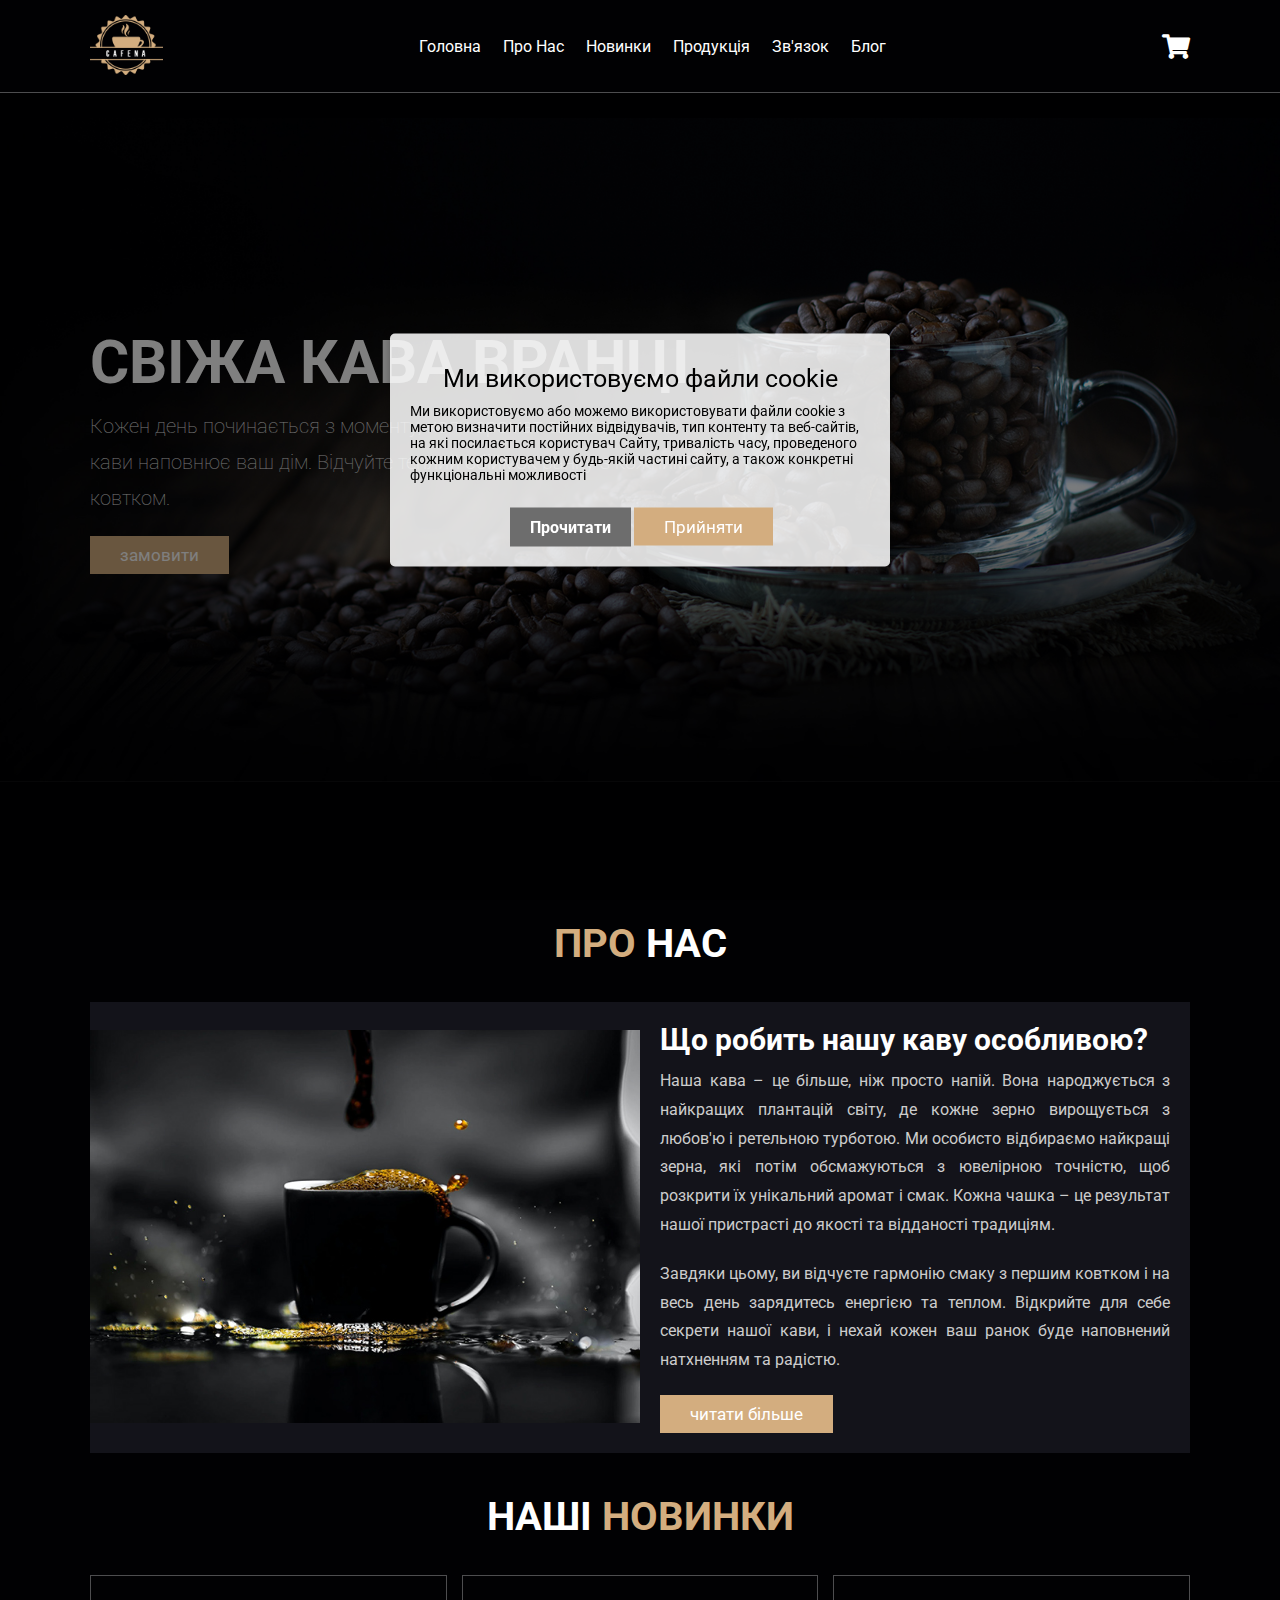
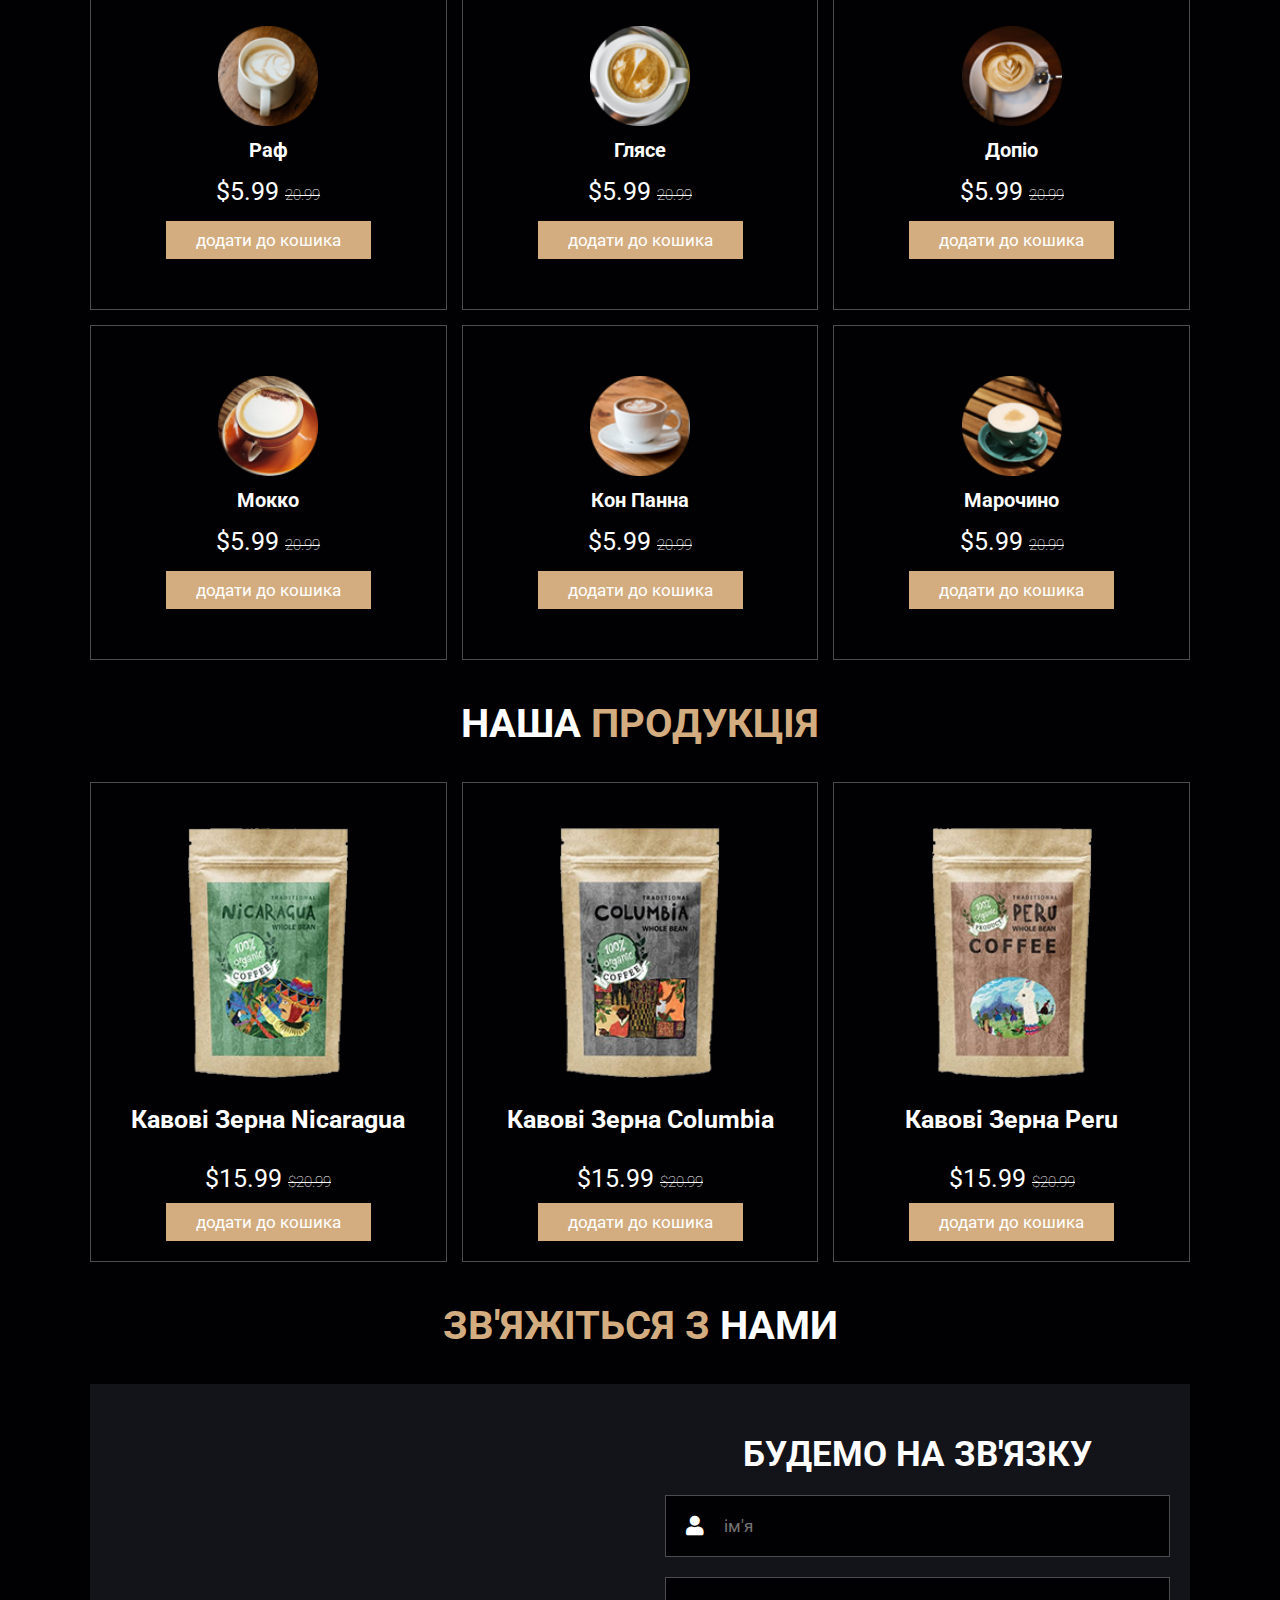
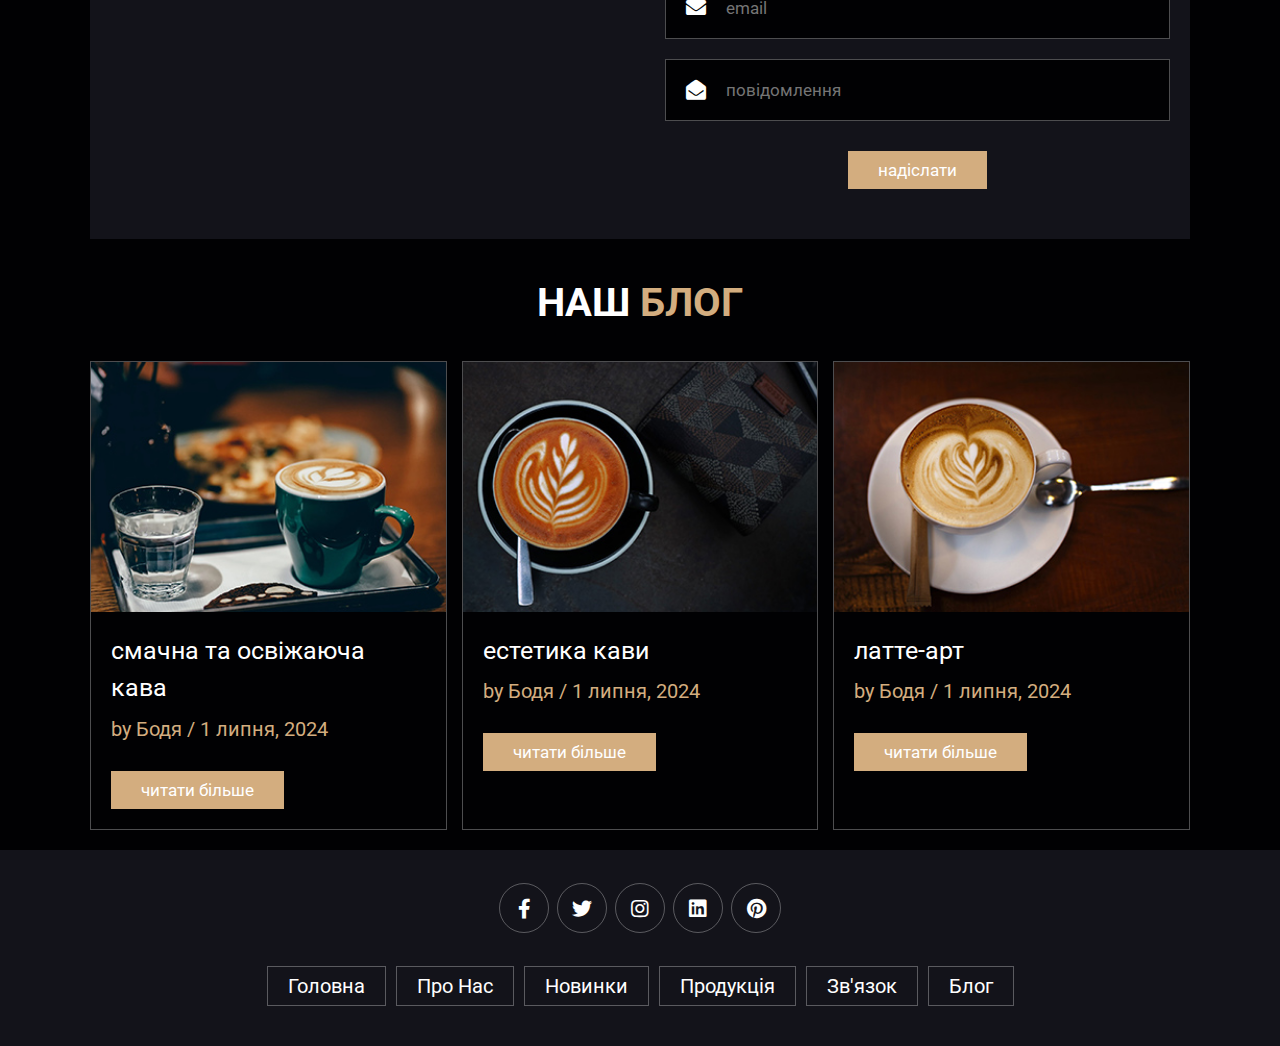
==== index.html @ 8d49d450 "Add files via upload" ====
<!DOCTYPE html>
<html lang="en">
<head>
    <meta charset="UTF-8">
    <meta http-equiv="X-UA-Compatible" content="IE=edge">
    <meta name="viewport" content="width=device-width, initial-scale=1.0">
    <title>coffee shop</title>
    <link rel="stylesheet" href="https://cdnjs.cloudflare.com/ajax/libs/font-awesome/5.15.4/css/all.min.css">
    <link rel="stylesheet" href="style1.css">
    <link rel="icon" type="images/x-icon" href="images/coffecupsilhouette_89235.ico">
</head>
<body>
    
<header class="header">

    <a href="#" class="logo">
        <img src="images/logo.png" alt="">
    </a>

    <nav class="navbar">
        <a href="index.html">головна</a>
        <a href="#about">про нас</a>
        <a href="#menu">новинки</a>
        <a href="product.html">продукція</a>
        <a href="#contact">зв'язок</a>
        <a href="blog.html">блог</a>
    </nav>

    <div class="icons">
        <div class="rch" id="search-btn"></div>
        <div class="fas fa-shopping-cart" id="cart-btn"></div>
        <div class="fas fa-bars" id="menu-btn"></div>
    </div>

   

    <div class="cart-items-container">
        <h2>Кошик</h2>
        <ul id="cart-items-list"></ul>
        <div class="total-price">Загальна ціна: $<span id="total-price">0.00</span></div>
        <a href="payment.html" class="btn">Перейти до оплати</a>
    </div>
</header>

<section class="home" id="home">

    <div class="content">
        <h3>свіжа кава вранці</h3>
        <p>Кожен день починається з моменту, коли аромат свіжозвареної кави наповнює ваш дім. Відчуйте теплий обіймок ранку з кожним ковтком.</p>
        <a href="#menu" class="btn">замовити</a>
    </div>

</section>

<section class="about" id="about">

    <h1 class="heading"> <span>Про</span> нас </h1>

    <div class="row">

        <div class="image">
            <img src="images/about-img.jpeg" alt="">
        </div>

        <div class="content">
            <h3>Що робить нашу каву особливою?</h3>
            <p class="ctt">Наша кава – це більше, ніж просто напій. Вона народжується з найкращих плантацій світу, де кожне зерно вирощується з любов'ю і ретельною турботою. Ми особисто відбираємо найкращі зерна, які потім обсмажуються з ювелірною точністю, щоб розкрити їх унікальний аромат і смак. Кожна чашка – це результат нашої пристрасті до якості та відданості традиціям.</p>
            <p class="ctt">Завдяки цьому, ви відчуєте гармонію смаку з першим ковтком і на весь день зарядитесь енергією та теплом. Відкрийте для себе секрети нашої кави, і нехай кожен ваш ранок буде наповнений натхненням та радістю.</p>
            <a href="blog.html" class="btn">читати більше</a>
        </div>

    </div>

</section>

<section class="menu" id="menu">

    <h1 class="heading"> Наші <span>новинки</span> </h1>

    <div class="box-container">

        <div class="box">
            <img src="images/menu-1.png" alt="">
            <h3>Раф</h3>
            <div class="price">$5.99 <span>20.99</span></div>
            <a href="#header" class="btn" onclick="addToCart('раф', 15.99)">додати до кошика</a>
        </div>

        <div class="box">
            <img src="images/menu-2.png" alt="">
            <h3>глясе</h3>
            <div class="price">$5.99 <span>20.99</span></div>
            <a href="#header" class="btn" onclick="addToCart('глясе', 15.99)">додати до кошика</a>
        </div>

        <div class="box">
            <img src="images/menu-3.png" alt="">
            <h3>допіо</h3>
            <div class="price">$5.99 <span>20.99</span></div>
            <a href="#header" class="btn" onclick="addToCart('допіо', 15.99)">додати до кошика</a>
        </div>

        <div class="box">
            <img src="images/menu-4.png" alt="">
            <h3>мокко</h3>
            <div class="price">$5.99 <span>20.99</span></div>
            <a href="#header" class="btn" onclick="addToCart('мокко', 15.99)">додати до кошика</a>
        </div>

        <div class="box">
            <img src="images/menu-5.png" alt="">
            <h3>кон панна</h3>
            <div class="price">$5.99 <span>20.99</span></div>
            <a href="#header" class="btn" onclick="addToCart('кон панна', 15.99)">додати до кошика</a>
        </div>

        <div class="box">
            <img src="images/menu-6.png" alt="">
            <h3>марочино</h3>
            <div class="price">$5.99 <span>20.99</span></div>
            <a href="#header" class="btn" onclick="addToCart('марочино', 15.99)">додати до кошика</a>
        </div>

    </div>

</section>

<section class="products" id="products">

    <h1 class="heading"> наша <span>продукція</span> </h1>

    <div class="box-container">

        <div class="box">
            
          
            <div class="image">
                <img src="images/product-1.png" alt="">
            </div>
            <div class="content">
                <h3>кавові зерна Nicaragua</h3>
                <div class="stars">
                    
                </div>
                <div class="price">$15.99 <span>$20.99</span></div>
                <a href="#header" class="btn" onclick="addToCart('кавові зерна Nicaragua', 15.99)">додати до кошика</a>
            </div>
        </div>

        <div class="box">
          
            <div class="image">
                <img src="images/product-2.png" alt="">
            </div>
            <div class="content">
                <h3>кавові зерна Columbia</h3>
                <div class="stars">
                    
                </div>
                <div class="price">$15.99 <span>$20.99</span></div>
                <a href="#header" class="btn" onclick="addToCart('кавові зерна Columbia', 15.99)">додати до кошика</a>
            </div>
        </div>

        <div class="box">
           
            <div class="image">
                <img src="images/product-3.png" alt="">
            </div>
            <div class="content">
                <h3>кавові зерна Peru</h3>
                <div class="stars">
                    
                </div>
                <div class="price">$15.99 <span>$20.99</span></div>
                <a href="#header" class="btn" onclick="addToCart('кавові зерна Peru', 15.99)">додати до кошика</a>
            </div>
        </div>

    </div>

</section>

<section class="contact" id="contact">

    <h1 class="heading"> <span>ЗВ'ЯЖІТЬСЯ з</span>  НАМИ </h1>

    <div class="row">

    
        <iframe class="map" src="https://maps.google.com/maps?width=100%25&amp;height=600&amp;hl=en&amp;q=вулиця%20Заньковецької,%2089,%20Ужгород,%20Закарпатська&output=embedt=&amp;z=14&amp;ie=UTF8&amp;iwloc=B&amp;output=embed" allowfullscreen="" loading="lazy"></iframe>
      
      
      

        <form action="">
            <h3>БУДЕМО НА ЗВ'ЯЗКУ</h3>
            <div class="inputBox">
                <span class="fas fa-user"></span>
                <input type="text" placeholder="ім'я">
            </div>
            <div class="inputBox">
                <span class="fas fa-envelope"></span>
                <input type="email" placeholder="email">
            </div>
            <div class="inputBox">
                <span class="fas fa-envelope-open"></span>
                <input type="text" placeholder="повідомлення">
            </div>
            <input type="submit" value="надіслати" class="btn" >
        </form>

    </div>

</section>

<section class="blogs" id="blogs">

    <h1 class="heading"> Наш <span>блог</span> </h1>

    <div class="box-container">

        <div class="box">
            <div class="image">
                <img src="images/blog-1.jpeg" alt="">
            </div>
            <div class="content">
                <a href="#" class="title">смачна та освіжаюча кава</a>
                <span>by Бодя / 1 липня, 2024</span>
                <p></p>
                <a href="blog.html" class="btn">читати більше</a>
            </div>
        </div>

        <div class="box">
            <div class="image">
                <img src="images/blog-2.jpeg" alt="">
            </div>
            <div class="content">
                <a href="#" class="title">естетика кави</a>
                <span>by Бодя / 1 липня, 2024</span>
                <p></p>
                <a href="blog.html" class="btn">читати більше</a>
            </div>
        </div>

        <div class="box">
            <div class="image">
                <img src="images/blog-3.jpeg" alt="">
            </div>
            <div class="content">
                <a href="#" class="title">латте-арт</a>
                <span>by Бодя / 1 липня, 2024</span>
                <p></p>
                <a href="blog.html" class="btn">читати більше</a>
            </div>
        </div>

    </div>

</section>



<section class="footer">

    <div class="share">
        <a href="https://www.facebook.com/?locale=uk_UA" class="fab fa-facebook-f"></a>
        <a href="https://x.com/?lang=uk&mx=2" class="fab fa-twitter"></a>
        <a href="https://www.instagram.com/" class="fab fa-instagram"></a>
        <a href="https://ua.linkedin.com/" class="fab fa-linkedin"></a>
        <a href="https://ru.pinterest.com/" class="fab fa-pinterest"></a>
    </div>

    <div class="links">
        <a href="#home">головна </a>
        <a href="#about">про нас</a>
        <a href="#menu">новинки</a>
        <a href="#products">продукція</a>
       
        <a href="#contact">зв'язок</a>
        <a href="#blogs">блог</a>
    </div>

   

</section>


<div id="popup" class="popup">
    <div class="popup-content">
        <p class="We">Ми використовуємо файли cookie</p>
        <p class="wew">Ми використовуємо або можемо використовувати файли cookie з метою визначити постійних відвідувачів, тип контенту та веб-сайтів, на які посилається користувач Сайту, тривалість часу, проведеного кожним користувачем у будь-якій частині cайту, а також конкретні функціональні можливості<p>
         <a href="index2.html"> <button class="btn1">Прочитати</button></a>
        <button class="btn" onclick="closePopup()">Прийняти</button>
    </div>
</div>

    
<script>
    let cartItems = [];
    let totalPrice = 0.0;
    
    function addToCart(itemName, itemPrice) {
        const cartItem = {
            name: itemName,
            price: itemPrice
        };
        cartItems.push(cartItem);
        updateCart();
    }
    
    function removeFromCart(index) {
        cartItems.splice(index, 1);
        updateCart();
    }
    
    function updateCart() {
        const cartItemsList = document.getElementById('cart-items-list');
        const totalPriceElement = document.getElementById('total-price');
    
        cartItemsList.innerHTML = '';
        totalPrice = 0.0;
    
        cartItems.forEach((item, index) => {
            totalPrice += item.price;
            const listItem = document.createElement('li');
            listItem.innerHTML = `
                ${item.name} - $${item.price.toFixed(2)}
                <button onclick="removeFromCart(${index})">Видалити</button>
            `;
            cartItemsList.appendChild(listItem);
        });
    
        totalPriceElement.textContent = totalPrice.toFixed(2);
    }
    
    document.querySelector('#menu-btn').onclick = () =>{
        document.querySelector('.navbar').classList.toggle('active');
    }
    
    document.querySelector('#search-btn').onclick = () =>{
        document.querySelector('.search-form').classList.toggle('active');
    }
    
    document.querySelector('#cart-btn').onclick = () =>{
        document.querySelector('.cart-items-container').classList.toggle('active');
    }
    
    window.onscroll = () =>{
        document.querySelector('.navbar').classList.remove('active');
        document.querySelector('.search-form').classList.remove('active');
        document.querySelector('.cart-items-container').classList.remove('active');
    }

   // Функція для закриття popup
function closePopup() {
    document.getElementById('popup').classList.remove('show');
}

// Функція для показу popup при завантаженні сторінки
function showPopup() {
    document.getElementById('popup').classList.add('show');
}

// Встановлюємо обробник події на завантаження сторінки
window.onload = function() {
    showPopup();
}

    </script>


<script src="https://code.jquery.com/jquery-3.3.1.min.js"></script>


</body>
</html>
---- style1.css ----
@import url('https://fonts.googleapis.com/css2?family=Roboto:wght@100;300;400;500;700&display=swap');

:root{
    --main-color:#d3ad7f;
    --black:#13131a;
    --bg:#010103;
    --border:.1rem solid rgba(255,255,255,.3);
}

*{
    font-family: 'Roboto', sans-serif;
    margin:0; padding:0;
    box-sizing: border-box;
    outline: none; border:none;
    text-decoration: none;
    text-transform: capitalize;
    transition: .2s linear;
}

html{
    font-size: 62.5%;
    overflow-x: hidden;
    scroll-padding-top: 9rem;
    scroll-behavior: smooth;
}

html::-webkit-scrollbar{
    width: .8rem;
}

html::-webkit-scrollbar-track{
    background: transparent;
}

html::-webkit-scrollbar-thumb{
    background: #fff;
    border-radius: 5rem;
}

body{
    background: var(--bg);
}

section{
    padding:2rem 7%;
}

.heading{
    text-align: center;
    color:#fff;
    text-transform: uppercase;
    padding-bottom: 3.5rem;
    font-size: 4rem;
}

.heading span{
    color:var(--main-color);
    text-transform: uppercase;
}

.btn{
    margin-top: 1rem;
    display: inline-block;
    padding:.9rem 3rem;
    font-size: 1.7rem;
    color:#fff;
    background: var(--main-color);
    cursor: pointer;
}

.btn:hover{
    letter-spacing: .2rem;
}

.header{
    background: var(--bg);
    display: flex;
    align-items: center;
    justify-content: space-between;
    padding:1.5rem 7%;
    border-bottom: var(--border);
    position: fixed;
    top:0; left: 0; right: 0;
    z-index: 1000;
}

.header .logo img{
    height: 6rem;
}

.header .navbar a{
    margin:0 1rem;
    font-size: 1.6rem;
    color:#fff;
}

.header .navbar a:hover{
    color:var(--main-color);
    border-bottom: .1rem solid var(--main-color);
    padding-bottom: .5rem;
}

.header .icons div{
    color:#fff;
    cursor: pointer;
    font-size: 2.5rem;
    margin-left: 2rem;
}

.header .icons div:hover{
    color:var(--main-color);
}

#menu-btn{
    display: none;
}

.header .search-form{
    position: absolute;
    top:115%; right: 7%;
    background: #fff;
    width: 50rem;
    height: 5rem;
    display: flex;
    align-items: center;
    transform: scaleY(0);
    transform-origin: top;
}

.header .search-form.active{
    transform: scaleY(1);
}

.header .search-form input{
    height: 100%;
    width: 100%;
    font-size: 1.6rem;
    color:var(--black);
    padding:1rem;
    text-transform: none;
}

.header .search-form label{
    cursor: pointer;
    font-size: 2.2rem;
    margin-right: 1.5rem;
    color:var(--black);
}

.header .search-form label:hover{
    color:var(--main-color);
}

.header .cart-items-container{
    position: absolute;
    top:100%; right: -100%;
    height: calc(100vh - 9.5rem);
    width: 35rem;
    background: #fff;
    padding:0 1.5rem;
}

.header .cart-items-container.active{
    right: 0;
}

.header .cart-items-container .cart-item{
    position: relative;
    margin:2rem 0;
    display: flex;
    align-items: center;
    gap:1.5rem;
}

.header .cart-items-container .cart-item .fa-times{
    position: absolute;
    top:1rem; right: 1rem;
    font-size: 2rem;
    cursor: pointer;
    color: var(--black);
}

.header .cart-items-container .cart-item .fa-times:hover{
    color:var(--main-color);
}

.header .cart-items-container .cart-item img{
    height: 7rem;
}

.header .cart-items-container .cart-item .content h3{
    font-size: 2rem;
    color:var(--black);
    padding-bottom: .5rem;
}

.header .cart-items-container .cart-item .content .price{
    font-size: 1.5rem;
    color:var(--main-color);
}

.header .cart-items-container .btn{
    width: 100%;
    text-align: center;
}

.home{
    min-height: 100vh;
    display: flex;
    align-items: center;
    background:url(images/home-img.jpeg) no-repeat;
    background-size: 100%;
    background-position: center;
    
}

.home .content{
    max-width: 60rem;
}

.home .content h3{
    font-size: 6rem;
    text-transform: uppercase;
    color:#fff;
}

.home .content p{
    font-size: 2rem;
    font-weight: lighter;
    line-height: 1.8;
    padding:1rem 0;
    color:#eee;
    text-transform: none;
}

.ctt{
    text-align: justify;
}

.about .row{
    display: flex;
    align-items: center;
    background:var(--black);
    flex-wrap: wrap;
    text-transform: none;
}

.about .row .image{
    flex:1 1 45rem;
}

.about .row .image img{
    width: 100%;
}
.about .row .content{
    flex:1 1 45rem;
    padding:2rem;
    text-transform: none;
}

.about .row .content h3{
    font-size: 3rem;
    color:#fff;
    text-transform: none;
}

.about .row .content p{
    font-size: 1.6rem;
    color:#ccc;
    padding:1rem 0;
    line-height: 1.8;
    text-transform: none;
}

.menu .box-container{
    display: grid;
    grid-template-columns: repeat(auto-fit, minmax(30rem, 1fr));
    gap:1.5rem;
}

.menu .box-container .box{
    padding:5rem;
    text-align: center;
    border:var(--border);    
}

.menu .box-container .box img{
    height: 10rem;
}

.menu .box-container .box h3{
    color: #fff;
    font-size: 2rem;
    padding:1rem 0;
}

.menu .box-container .box .price{
    color: #fff;
    font-size: 2.5rem;
    padding:.5rem 0;
}

.menu .box-container .box .price span{
    font-size: 1.5rem;
    text-decoration: line-through;
    font-weight: lighter;
}

.menu .box-container .box:hover{
    background:#fff;
}

.menu .box-container .box:hover > *{
    color:var(--black);
}

.products .box-container{
    display: grid;
    grid-template-columns: repeat(auto-fit, minmax(30rem, 1fr));
    gap:1.5rem;
}

.products .box-container .box{
    text-align: center;
    border:var(--border);
    padding: 2rem;
}

.products .box-container .box .icons a{
    height: 5rem;
    width: 5rem;
    line-height: 5rem;
    font-size: 2rem;
    border:var(--border);
    color:#fff;
    margin:.3rem;
}

.products .box-container .box .icons a:hover{
    background:var(--main-color);
}

.products .box-container .box .image{
    padding: 2.5rem 0;
}

.products .box-container .box .image img{
    height: 25rem;
}

.products .box-container .box .content h3{
    color:#fff;
    font-size: 2.5rem;
}

.products .box-container .box .content .stars{
    padding: 1.5rem;
}

.products .box-container .box .content .stars i{
    font-size: 1.7rem;
    color: var(--main-color);
}

.products .box-container .box .content .price{
    color:#fff;
    font-size: 2.5rem;
}

.products .box-container .box .content .price span{
    text-decoration: line-through;
    font-weight: lighter;
    font-size: 1.5rem;
}

.review .box-container{
    display: grid;
    grid-template-columns: repeat(auto-fit, minmax(30rem, 1fr));
    gap:1.5rem;
}

.review .box-container .box{
    border:var(--border);
    text-align: center;
    padding:3rem 2rem;
}

.review .box-container .box p{
    font-size: 1.5rem;
    line-height: 1.8;
    color:#ccc;
    padding:2rem 0;
}

.review .box-container .box .user{
    height: 7rem;
    width: 7rem;
    border-radius: 50%;
    object-fit: cover;
}

.review .box-container .box h3{
    padding:1rem 0;
    font-size: 2rem;
    color:#fff;
}

.review .box-container .box .stars i{
    font-size: 1.5rem;
    color:var(--main-color);
}

.contact .row{
    display: flex;
    background:var(--black);
    flex-wrap: wrap;
    gap:1rem;
}

.contact .row .map{
    flex:1 1 45rem;
    width: 100%;
    object-fit: cover;
}

.contact .row form{
    flex:1 1 45rem;
    padding:5rem 2rem;
    text-align: center;
}

.contact .row form h3{
    text-transform: uppercase;
    font-size: 3.5rem;
    color:#fff;
}

.contact .row form .inputBox{
    display: flex;
    align-items: center;
    margin-top: 2rem;
    margin-bottom: 2rem;
    background:var(--bg);
    border:var(--border);
}

.contact .row form .inputBox span{
    color:#fff;
    font-size: 2rem;
    padding-left: 2rem;
}

.contact .row form .inputBox input{
    width: 100%;
    padding:2rem;
    font-size: 1.7rem;
    color:#fff;
    text-transform: none;
    background:none;
}

.blogs .box-container{
    display: grid;
    grid-template-columns: repeat(auto-fit, minmax(30rem, 1fr));
    gap:1.5rem;
    text-transform: none;
}

.blogs .box-container .box{
    border:var(--border);    
}

.blogs .box-container .box .image{
    height: 25rem;
    overflow:hidden;
    width: 100%;
}

.blogs .box-container .box .image img{
    height: 100%;
    object-fit: cover;
    width: 100%;
}

.blogs .box-container .box:hover .image img{
    transform: scale(1.2);
}

.blogs .box-container .box .content{
    padding:2rem;
    text-transform: none;
}

.blogs .box-container .box .content .title{
    font-size: 2.5rem;
    line-height: 1.5;
    color:#fff;
    text-transform: none;
}

.blogs .box-container .box .content .title:hover{
    color:var(--main-color);
}

.blogs .box-container .box .content span{
    color:var(--main-color);
    display: block;
    padding-top: 1rem;
    font-size: 2rem;
    text-transform: none;
}

.blogs .box-container .box .content p{
    font-size: 1.6rem;
    line-height: 1.8;
    color:#ccc;
    padding:1rem 0;
    text-transform: none;
}

.footer{
    background:var(--black);
    text-align: center;
}

.footer .share{
    padding:1rem 0;
}

.footer .share a{
    height: 5rem;
    width: 5rem;
    line-height: 5rem;
    font-size: 2rem;
    color:#fff;
    border:var(--border);
    margin:.3rem;
    border-radius: 50%;
}

.footer .share a:hover{
    background-color: var(--main-color);
}

.footer .links{
    display: flex;
    justify-content: center;
    flex-wrap: wrap;
    padding:2rem 0;
    gap:1rem;
}

.footer .links a{
    padding:.7rem 2rem;
    color:#fff;
    border:var(--border);
    font-size: 2rem;
}

.footer .links a:hover{
    background:var(--main-color);
}

.footer .credit{
    font-size: 2rem;
    color:#fff;
    font-weight: lighter;
    padding:1.5rem;
}

.footer .credit span{
    color:var(--main-color);
}

.popup {
    display: none;
    position: fixed;
    top: 0;
    left: 0;
    width: 100%;
    height: 100%;
    background-color: rgba(0, 0, 0, 0.5);
}

.popup-content {
    position: absolute;
    top: 50%;
    left: 50%;
    transform: translate(-50%, -50%);
    background-color: #ffffffda;
    padding: 20px;
    border-radius: 5px;
    box-shadow: 0 0 10px rgba(0, 0, 0, 0.3);
    width: 50rem;
    font-size: 14px;
}

.We{
font-size: 25px;
text-align: center;
}

.btn1{
    display: inline-block;
    padding: 10px 20px;
    font-size: 16px;
    font-weight: bold;
    text-align: center;
    text-decoration: none;
    cursor: pointer;
    border: none;
    background-color: #6d6d6d; 
    color: #fff; 
    transition: background-color 0.3s ease;
    margin-top: 15px;
    margin-left: 100px;
}

.btn1:hover{
    background-color: #010103;
}

.popup p{
    margin-top: 10px;
}

.btn{
    text-transform: none;
}

.popup.show {
    display: block; /* Відображаємо popup, коли додано клас 'show' */
}


.popup1 {
    display: none;
    position: fixed;
    top: 0;
    left: 0;
    width: 100%;
    height: 100%;
    background-color: rgba(0, 0, 0, 0.5);
}

.popup-content1 {
    position: absolute;
    top: 50%;
    left: 50%;
    transform: translate(-50%, -50%);
    background-color: #fff;
    padding: 20px;
    border-radius: 5px;
    box-shadow: 0 0 10px rgba(0, 0, 0, 0.3);
}

.close1 {
    position: absolute;
    top: 1px;
    right: 10px;
    font-size: 20px;
    cursor: pointer;
}

.popup1 p{
font-size: 16px;
text-transform: none;
}

.popup_area{
    position: absolute;
    top: 0;
    left: 0;
    width: 100%;
    height: 100%;
}

@media (max-width:991px){

    html{
        font-size: 55%;
    }

    .header{
        padding:1.5rem 2rem;
    }

    section{
        padding:2rem;
    }

}

@media (max-width:768px){

    #menu-btn{
        display: inline-block;
    }

    .header .navbar{
        position: absolute;
        top:100%; right: -100%;
        background: #fff;
        width: 30rem;
        height: calc(100vh - 9.5rem);
    }

    .header .navbar.active{
        right:0;
    }

    .header .navbar a{
        color:var(--black);
        display: block;
        margin:1.5rem;
        padding:.5rem;
        font-size: 2rem;
    }

    .header .search-form{
        width: 90%;
        right: 2rem;
    }

    .home{
        background-position: left;
        justify-content: center;
        text-align: center;
    }

    .home .content h3{
        font-size: 4.5rem;
    }

    .home .content p{
        font-size: 1.5rem;
    }

}

@media (max-width:450px){

    html{
        font-size: 50%;
    }

}

.cart-items-container {
    display: none;
    position: fixed;
    top: 70px;
    right: 20px;
    width: 300px;
    background: #fff;
    box-shadow: 0 0 10px rgba(0, 0, 0, 0.1);
    padding: 20px;
    border-radius: 10px;
    z-index: 1000;
}

.cart-items-container.active {
    display: block;
}

.cart-items-container h2 {
    text-align: center;
    margin-bottom: 20px;
}

#cart-items-list {
    list-style-type: none;
    padding: 0;
    margin: 0;
}

#cart-items-list li {
    display: flex;
    justify-content: space-between;
    align-items: center;
    margin-bottom: 10px;
    padding: 10px;
    border-bottom: 1px solid #ddd;
}

#cart-items-list li button {
    background: #ff0000;
    color: #fff;
    border: none;
    padding: 5px 10px;
    cursor: pointer;
    border-radius: 5px;
    font-size: 0.9rem;
}

.total-price {
    text-align: right;
    font-weight: bold;
    margin-top: 20px;
}

.We{
    text-transform: none;
}

.wew{
    text-transform: none;
}
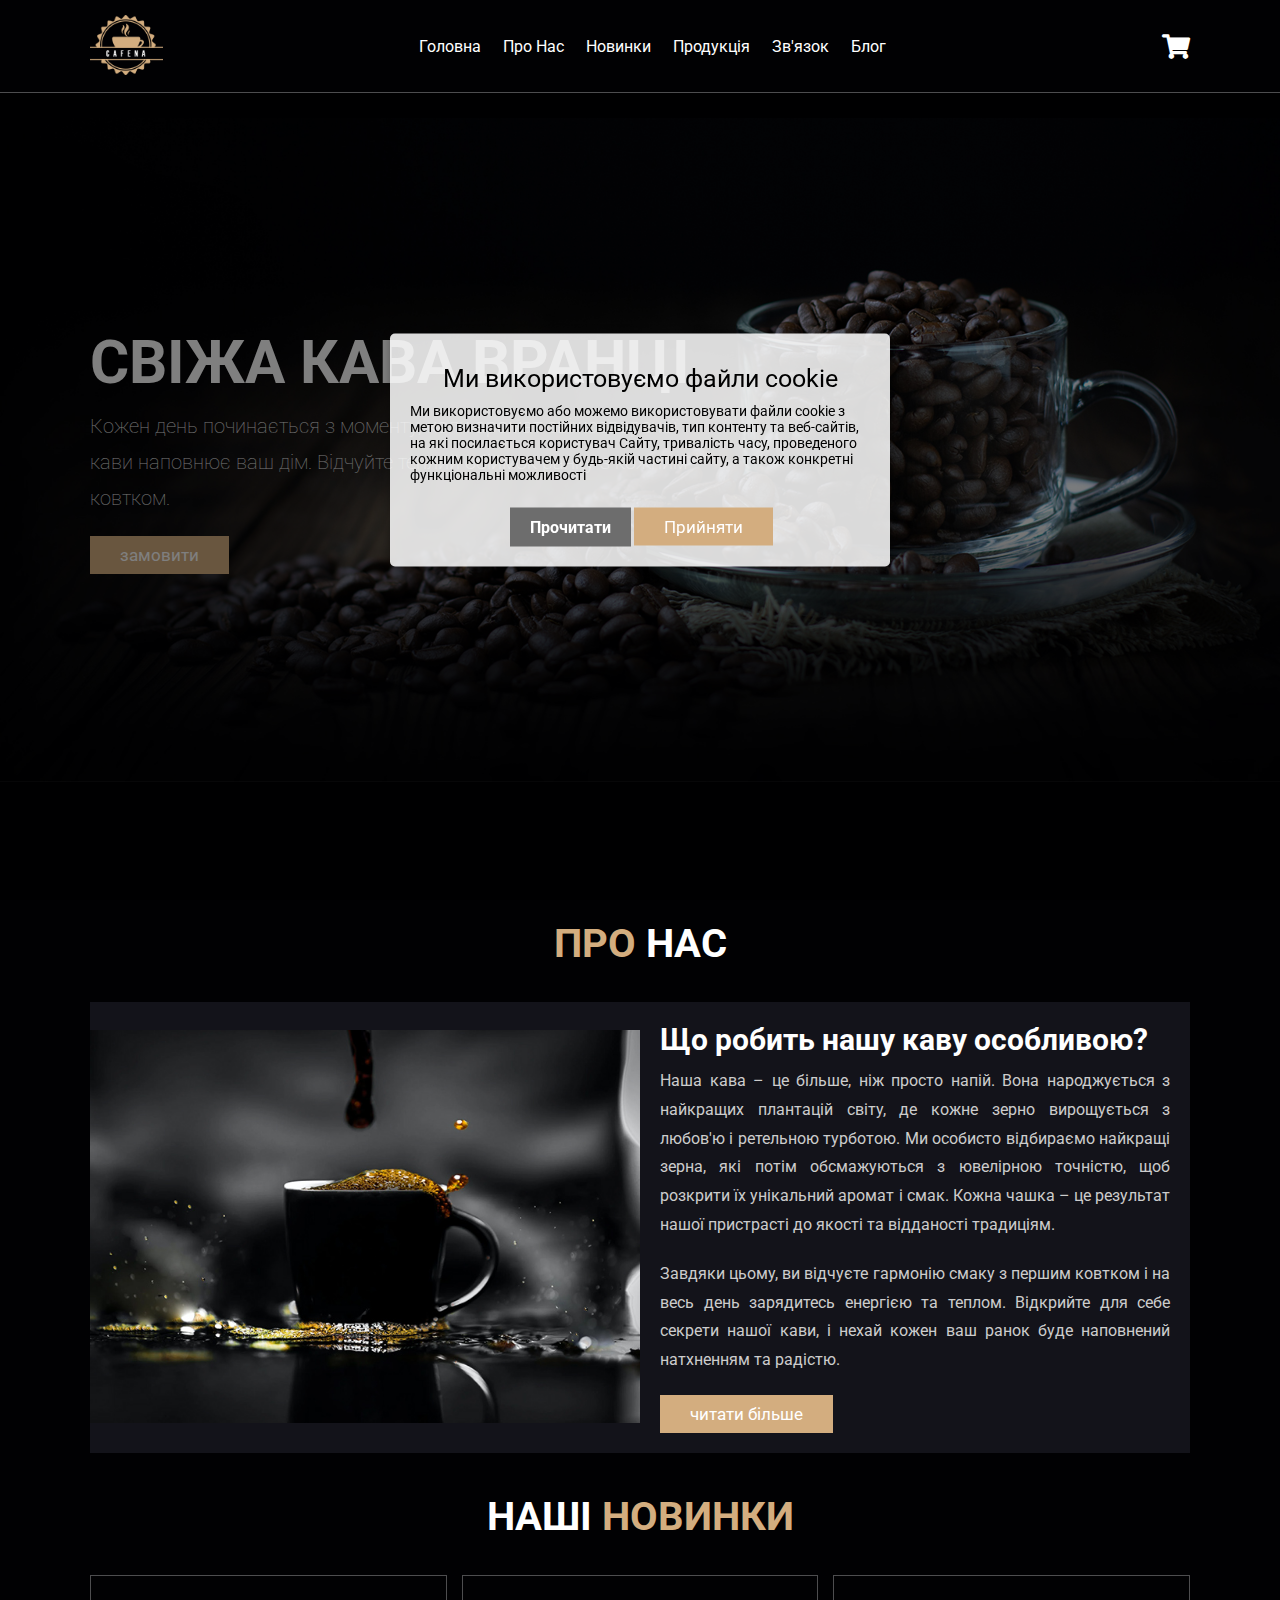
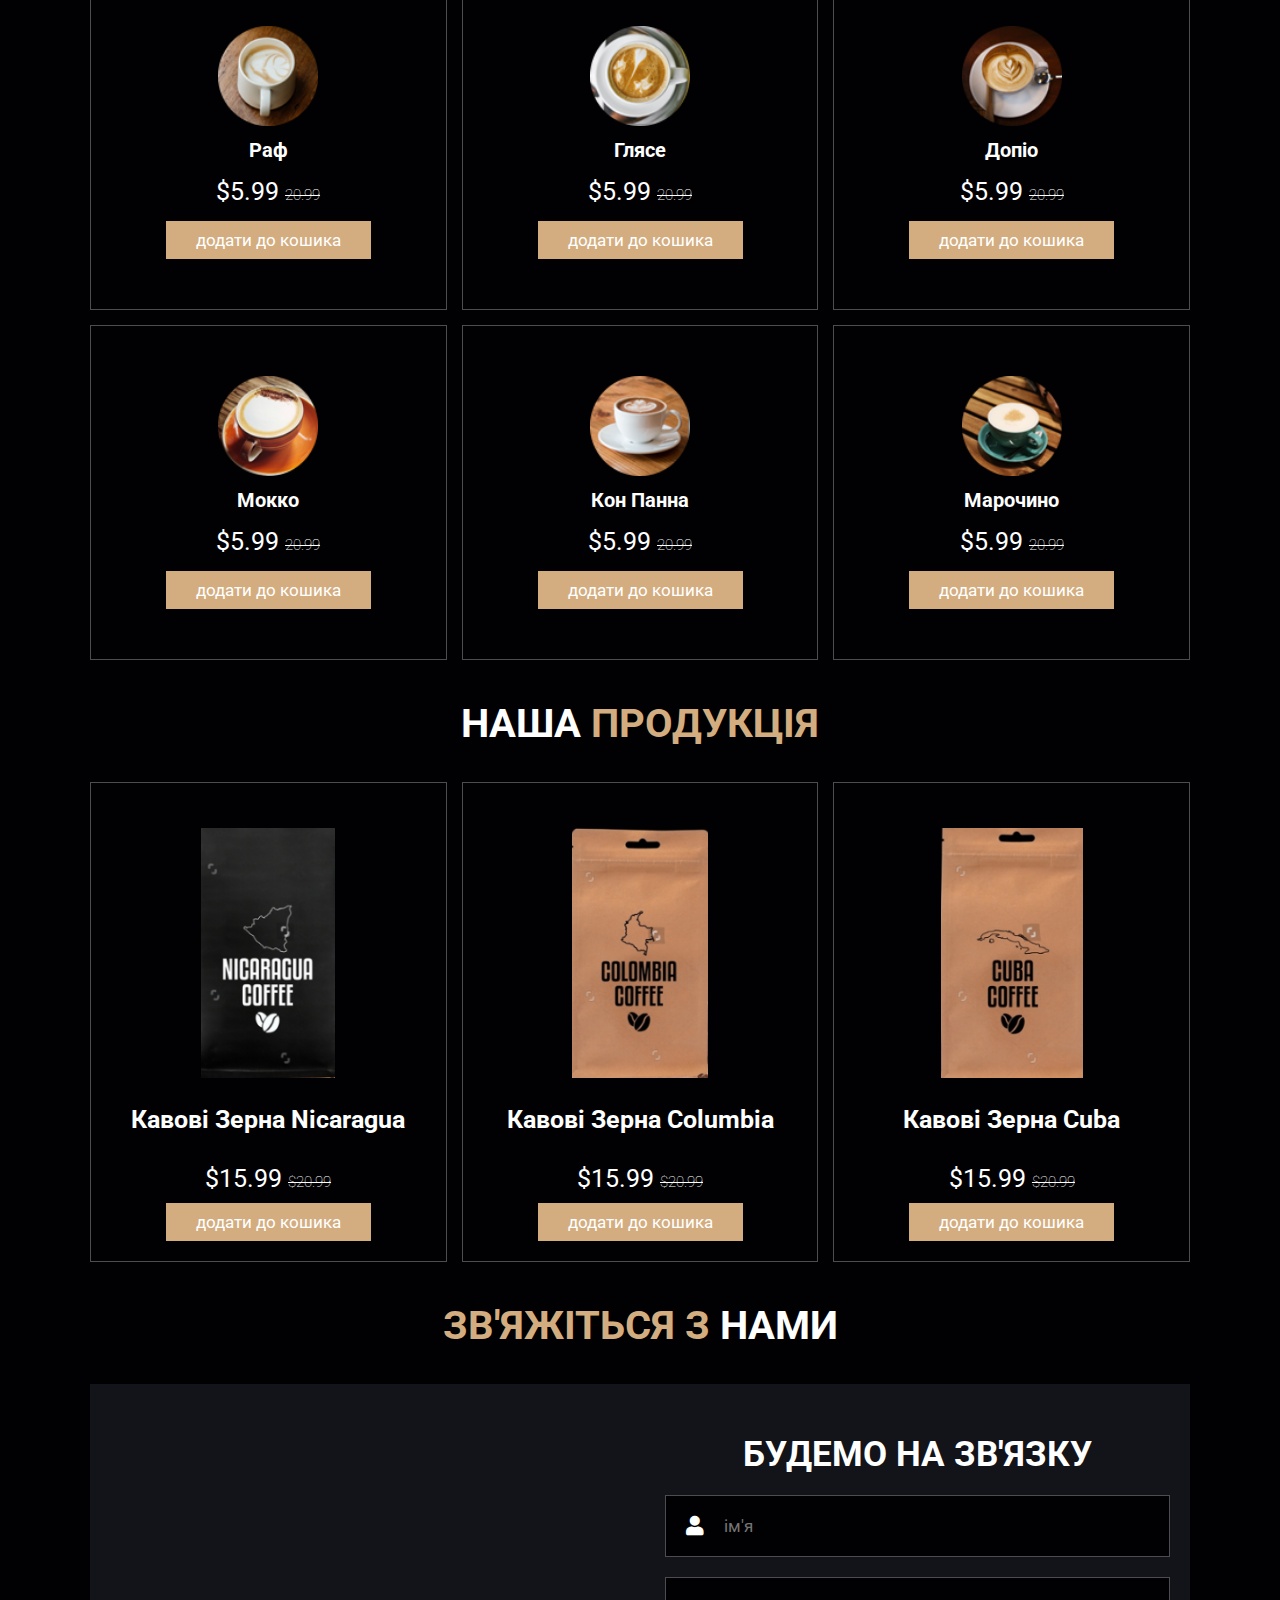
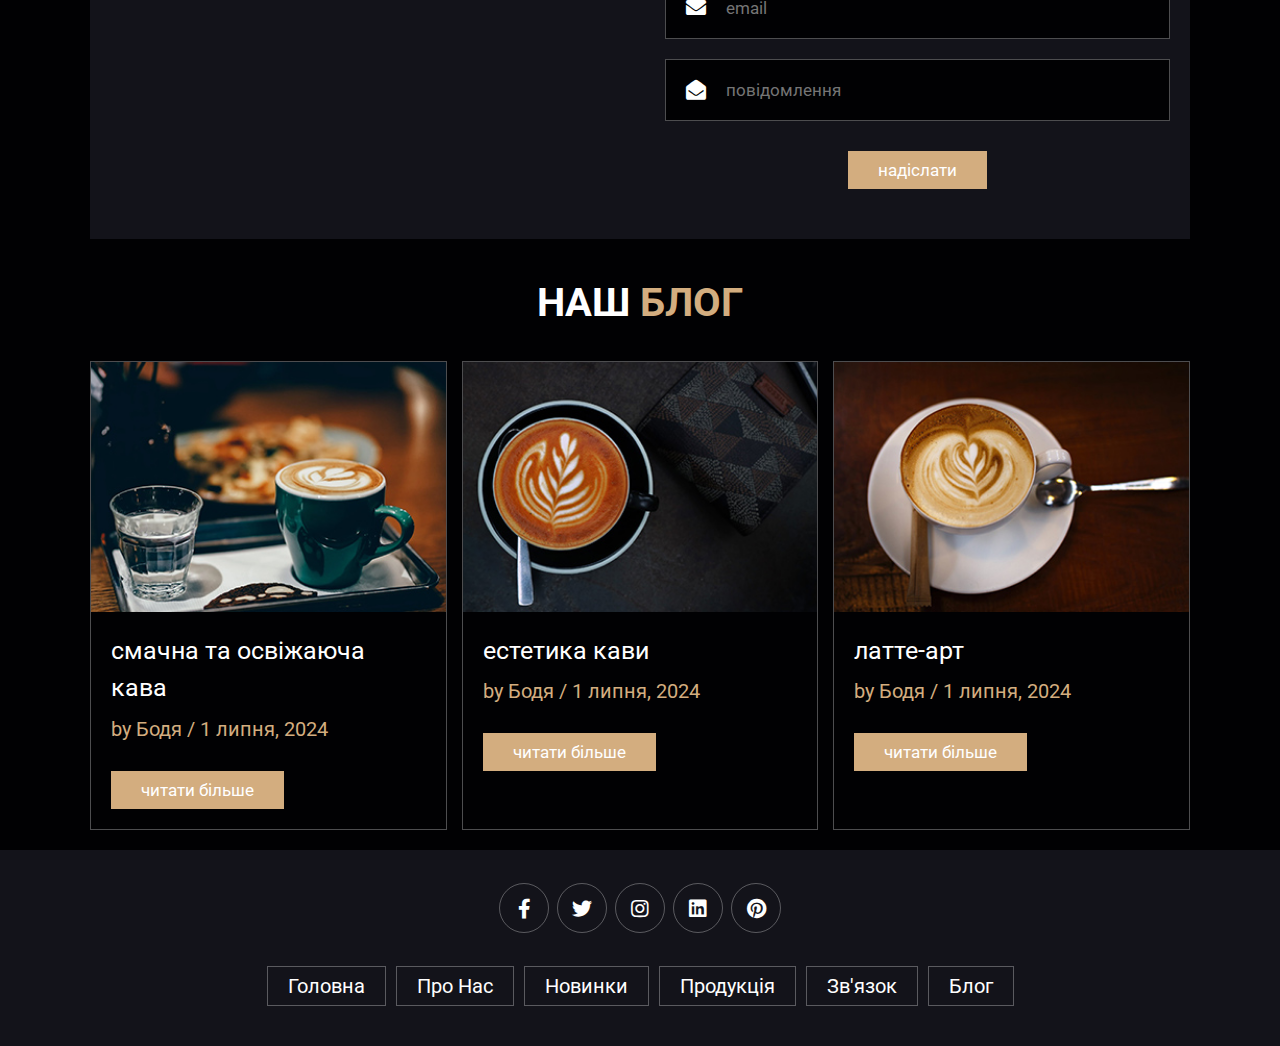
==== commit 265ee880: "Update index.html" ====
--- a/index.html
+++ b/index.html
@@ -83,42 +83,42 @@
             <img src="images/menu-1.png" alt="">
             <h3>Раф</h3>
             <div class="price">$5.99 <span>20.99</span></div>
-            <a href="#header" class="btn" onclick="addToCart('раф', 15.99)">додати до кошика</a>
+            <a href="#header" class="btn" onclick="addToCart('раф', 5.99)">додати до кошика</a>
         </div>
 
         <div class="box">
             <img src="images/menu-2.png" alt="">
             <h3>глясе</h3>
             <div class="price">$5.99 <span>20.99</span></div>
-            <a href="#header" class="btn" onclick="addToCart('глясе', 15.99)">додати до кошика</a>
+            <a href="#header" class="btn" onclick="addToCart('глясе', 5.99)">додати до кошика</a>
         </div>
 
         <div class="box">
             <img src="images/menu-3.png" alt="">
             <h3>допіо</h3>
             <div class="price">$5.99 <span>20.99</span></div>
-            <a href="#header" class="btn" onclick="addToCart('допіо', 15.99)">додати до кошика</a>
+            <a href="#header" class="btn" onclick="addToCart('допіо', 5.99)">додати до кошика</a>
         </div>
 
         <div class="box">
             <img src="images/menu-4.png" alt="">
             <h3>мокко</h3>
             <div class="price">$5.99 <span>20.99</span></div>
-            <a href="#header" class="btn" onclick="addToCart('мокко', 15.99)">додати до кошика</a>
+            <a href="#header" class="btn" onclick="addToCart('мокко', 5.99)">додати до кошика</a>
         </div>
 
         <div class="box">
             <img src="images/menu-5.png" alt="">
             <h3>кон панна</h3>
             <div class="price">$5.99 <span>20.99</span></div>
-            <a href="#header" class="btn" onclick="addToCart('кон панна', 15.99)">додати до кошика</a>
+            <a href="#header" class="btn" onclick="addToCart('кон панна', 5.99)">додати до кошика</a>
         </div>
 
         <div class="box">
             <img src="images/menu-6.png" alt="">
             <h3>марочино</h3>
             <div class="price">$5.99 <span>20.99</span></div>
-            <a href="#header" class="btn" onclick="addToCart('марочино', 15.99)">додати до кошика</a>
+            <a href="#header" class="btn" onclick="addToCart('марочино', 5.99)">додати до кошика</a>
         </div>
 
     </div>
@@ -135,7 +135,7 @@
             
           
             <div class="image">
-                <img src="images/product-1.png" alt="">
+                <img src="images/Снимок экрана (369).png" alt="">
             </div>
             <div class="content">
                 <h3>кавові зерна Nicaragua</h3>
@@ -150,7 +150,7 @@
         <div class="box">
           
             <div class="image">
-                <img src="images/product-2.png" alt="">
+                <img src="images/Снимок экрана (373).png" alt="">
             </div>
             <div class="content">
                 <h3>кавові зерна Columbia</h3>
@@ -165,15 +165,15 @@
         <div class="box">
            
             <div class="image">
-                <img src="images/product-3.png" alt="">
-            </div>
-            <div class="content">
-                <h3>кавові зерна Peru</h3>
+                <img src="images/Снимок экрана (375).png" alt="">
+            </div>
+            <div class="content">
+                <h3>кавові зерна Cuba</h3>
                 <div class="stars">
                     
                 </div>
                 <div class="price">$15.99 <span>$20.99</span></div>
-                <a href="#header" class="btn" onclick="addToCart('кавові зерна Peru', 15.99)">додати до кошика</a>
+                <a href="#header" class="btn" onclick="addToCart('кавові зерна Cuba', 15.99)">додати до кошика</a>
             </div>
         </div>
 
